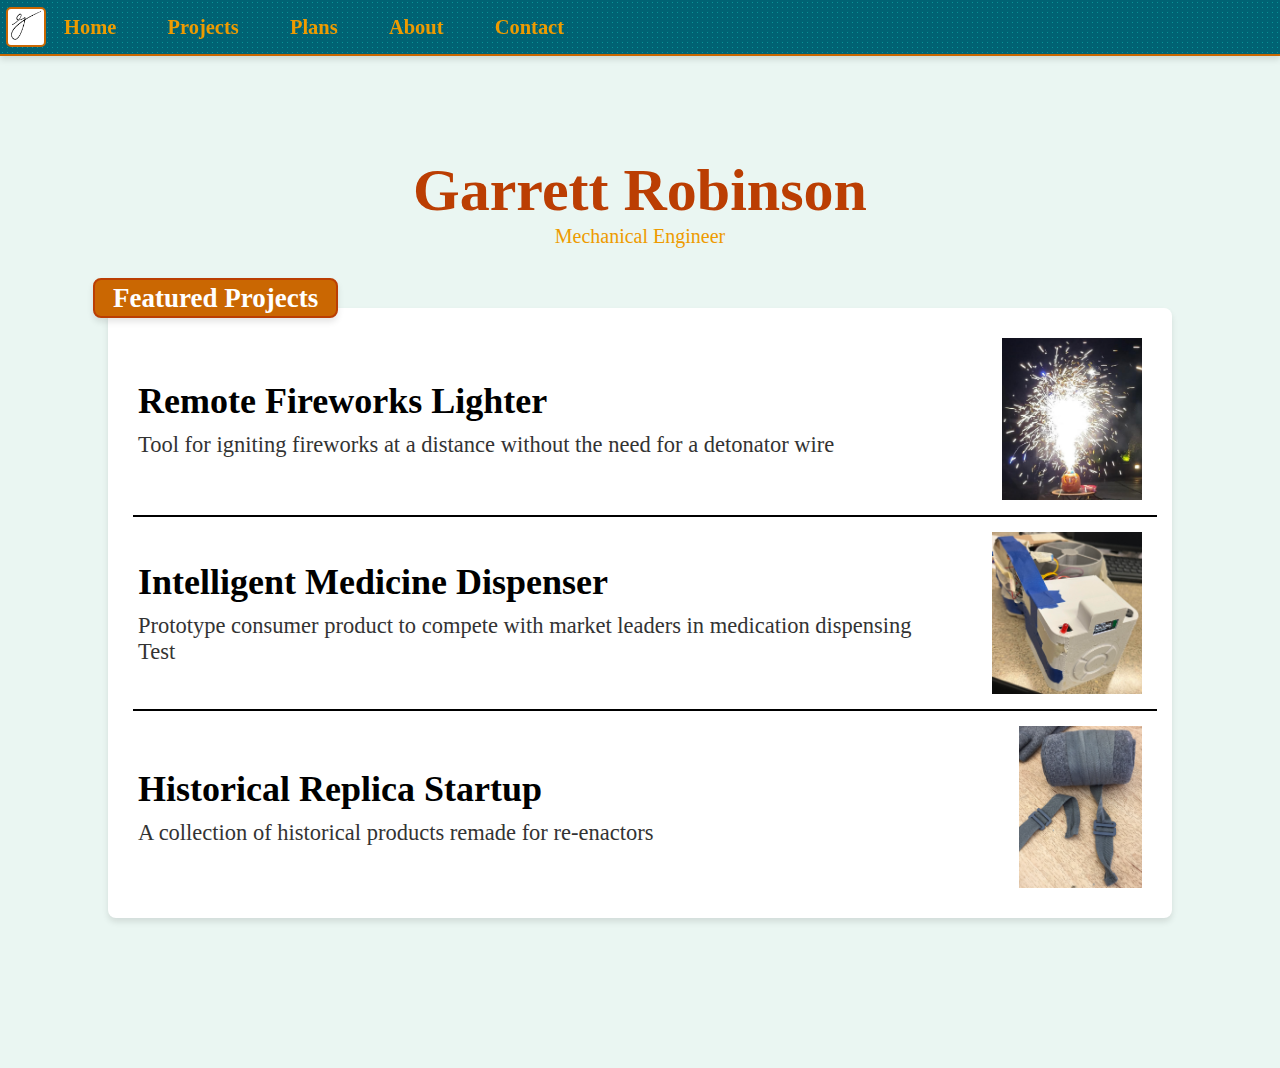
==== index.html @ 4be5e50f "Initial commit - added HTML and CSS files" ====
<!DOCTYPE html>
<!-- Hello! ~Yes, all written by Garrett Robinson-->
<!--Last updated: 11/7/25 -->
<html lang = "en">
<head>
	<meta charset="UTF-8">
	<meta name = "viewport" content = " width=device-width, initial-scale=1.0">
	<link rel="stylesheet" href="styleindex.css">
	<title>Garrett Robinson | Home </title>
	<link rel="icon" href ="PureSignature.ico" type="image/x-icon">
</head>

<body style="background-color: #EAF6F2;"> <!-- EFEFB5 -->

<div class="header-bar">
	<div class="header-bar-image-sector">
	<img src=PureSignature.ico alt="Signature-Logo" class="header-logo">
	</div>
	
	<div class="header-bar-text-sector">
	<div class="header-bar-text">
		<h1> Home</h1>
		<h1> Projects</h1>
		<h1> Plans</h1>
                <h1> About</h1>
                <h1> Contact</h1>
	</div>
	</div>

	<div class="header-bar-external-sector">
	</div>

</div>

<div class ="spacing-box">
</div>

<div class ="landing-head">
<h1> Garrett Robinson
<p> Mechanical Engineer
</div>

<div class ="spacing-box">
</div>

<div class ="center-box">

<div class ="title-box">
        <h1>Featured Projects</h1>
</div>

<!--	<div class ="horizontal-line"></div> -->
		<div class ="featured-section">
				<div class = "text-sector">
			<h1 class="featured-title">Remote Fireworks Lighter</h1>
			<p class="featured-passage">Tool for igniting fireworks at a distance without the need for a detonator wire</p>
        			</div>
				<div class = "image-sector">
			<img class="featured-image" src="FireworkPumpkin.jpg" alt="Remote Firework Lighter">
				</div>
                     <!--   <h1 class="featured-link">Learn More ></h1> -->
 		</div>

	<div class ="horizontal-line"></div>
                <div class ="featured-section">
                                <div class = "text-sector">
                        <h1 class="featured-title">Intelligent Medicine Dispenser</h1>
                        <p class="featured-passage">Prototype consumer product to compete with market leaders in medication dispensing</p>
<p class="featured-passage">Test</p>
                                 </div>
                                <div class = "image-sector">
                        <img class="featured-image" src="PillDispFin.jpg" alt="Pill Dispenser Prototype">
                                </div>
                     <!--   <h1 class="featured-link">Learn More ></h1> -->
                </div>

        <div class ="horizontal-line"></div>
                <div class ="featured-section">
                                <div class = "text-sector">
                        <h1 class="featured-title">Historical Replica Startup</h1>
                        <p class="featured-passage">A collection of historical products remade for re-enactors</p>
				</div>
                                <div class = "image-sector">
                        <img class="featured-image" src="PutteeShowcase.PNG" alt="Puttee Hooks Product">
                                </div>
                     <!--   <h1 class="featured-link">Learn More ></h1> -->
                </div>


<!--        <div class ="horizontal-line"></div>
                <div class ="featured-section">
                        <h1 class="featured-title">Intelligent Medicine Dispenser</h1>
                        <p class="featured-passage">Prototype consumer product to compete with market leaders in medication dispensing</p>
                        <img class="featured-image" src="PillDispFin.jpg" alt="Pill Dispenser Prototype">
                </div>
        <div class ="horizontal-line"></div>
                <div class ="featured-section">
                        <h1 class="featured-title">Historical Replica Startup</h1>
                        <p class="featured-passage">A collection of historical products remade for re-enactors</p>
                        <img class="featured-image" src="PutteeShowcase.PNG" alt="Puttee Hooks Product">
                </div> -->
</div>


<div class ="spacing-box" style = "height: 150px;"></div>

</body>

<!-- </div> -->

<!-- General Testing: -->
<!--
<div class ="site">
        <h1> Welcome to my website!</h1>
        <p> This is a website made with Amazon EC2 for my professional display </p>

        <p>Hi Bennett!</p>
        <p>Im still working on getting the https certificate and my own domain name. Its a "when I wake up" problem</p>
-->
<!-- <div class ="title-box">
        <h1>Featured Projects</h1>
</div> OLD LOCATION -->

<!--
<p style = "color:blue;">
Test
</p>
<p style = "font-size: 1000px;">
Test </p>
<h1>
Tester
</h1>
-->
<!--word -->
</html>
---- styleindex.css ----
/* This is the syle css sheet for the index.html page*/
/*all written by Garrett Robinson with a lot of internet help */

html, body{
margin: 0;
padding: 0;
width: 100%;

max-width: 100vw;
/*  overflow-x: hidden; breaks the header bar */
}

.site {
width: 100%;
margin: 0 auto;
}

.site p{
font-family: Calibri;
font-weight: lighter;
margin: 0; /*length/dist between lines*/
padding: 0;
color: green;
}

.site h1{
font-family: Calibri;
font-weight: bold;
/*font-size: 5vw;/* % of the viewport width*/
color: blue;
}

.header-bar{
position: sticky; /*relative static sticky*/
/*height: 60px;*/
height: 6vh;

background-color: #016273;
background-image: radial-gradient(circle, #0A9396 0.5px, transparent 0.5px);
background-size: 5px 5px;

box-shadow: 0 4px 6px rgba(0,0,0,0.1);

color: green;
display: flex;
/* justify-content: start; /*space-evenly*/
align-items: center; /*center*/ /* this is up/down alignment */

padding: 0px 0;
top: 0;
width: 100%;
border-bottom: 2px solid #CA6702;

z-index: 10;
}

.header-bar-image-sector{
/*border: 2px solid #333;/* FOR TESTING */

display: flex;
flex: .25;
height: 100%;
width: 100px;
gap: 20px;
flex-shrink: 1;
margin: 0px;

justify-content: center;
align-items: center;
}
.header-bar-text-sector{
display: flex;

/*border: 2px solid #333;/* FOR TESTING */
flex: 5;
height: 100%;
width: 100px;
gap: 20px;
flex-shrink: 1;
margin: 0px;

justify-content: flex-start;
align-items: center;
}
.header-bar-external-sector{
/*border: 2px solid #333;/* FOR TESTING */

display: flex;
flex: 1;
height: 100%;
width: 100px;
gap: 20px;
flex-shrink: 1;
margin: 0px;
}

.header-bar-text{
display: flex;
/*justify-content: space-evenly;*/
/*width: 40vw;*/
/*font-size: 200%;*/
gap: 4vw;
margin:1vw;
font-size: clamp(1rem, 2vw, 2rem)
}

.header-bar-text h1{
font-family: Calibri;
color: #EE9B00; /*yellow*/
/*color: #BB3E03; red-orange*/
font-size: 80%;
}
        .header-bar-text h1:hover {
            color: #fff; /*color to change to white*/
        }



.header-logo{
height: 4vh;
width: auto;
/* filter: invert(1);
mix-blend-mode: screen; /* this never worked, so be it*/
background-color: #fff; /*#EE9B00;/*#EAF6F2;*/
background-size: 15px 15px;
border-radius: 5px;
border: 2px solid #CA6702;/*#CA6702;#0A9396*/
/*margin-left: 10px;*/
margin: 5px;
}



.spacing-box{
height: 20px;
}

.landing-head{
font-family: Calibri;
font-weight: bold;
text-align: center;
margin-top: 80px;
}
.landing-head p{
font-family: Calibri;
font-weight: lighter;
margin: 0; /*length/dist between lines*/
padding: 0;
color: #EE9B00; /*yellow*/
font-size: 20px;
}
.landing-head h1{
font-family: Calibri;
font-weight: bold;
font-size: 60px;
color: #BB3E03; red-orange*/
}

/* .title-box{ /*use for pages
background-color: #CA6702;
border: 2px solid #BB3E03;
border-radius: 8px;
box-shadow: 0 4px 6px rgba(0,0,0,0.1);
width: 100%;
padding: 20px;

position: relative;
left: 50%;
transform: translateX(-100%) translateY(15px);
z-index: 3;
}*/

/* .title-box{
background-color: #CA6702;
border: 2px solid #BB3E03;
border-radius: 8px;
box-shadow: 0 4px 6px rgba(0,0,0,0.1);
width: 260px;
padding: 0px;
margin: 0;
line-height: 0;
position: relative; /*absolute*/
/*left: 50%; */
/*transform: translateX(120%) translateY(15px);*/
/* transform: translateY(15px);
left: 15%;
z-index: 3;
} OLD METHOD */

.title-box{
background-color: #CA6702;
border: 2px solid #BB3E03;
border-radius: 8px;
box-shadow: 0 4px 6px rgba(0,0,0,0.1);
/*width: 280px;*/

padding: 0px;
margin: 0px;
line-height: 0;

position: absolute; /* absolute instead of relative makes it ignore doc flow/resizing */
left: -15px;
top: -30px;
z-index: 3;
}

.title-box h1{

margin: 18px;
font-family: Calibri;
font-weight: bold;
/*font-size: auto;*/
font-size: 3vh;
color: #fff;
text-align: center;
}

.center-box{
background-color: #fff;
border-radius: 8px;
box-shadow: 0 4px 6px rgba(0,0,0,0.1);
width: 80%;
max-width: 1200px;
padding:20px;

position: relative; /*absolute*/
left: 50%;
transform: translateX(-50%);
z-index: 2;
}

.featured-section{ /*remade into a flex container*/
display: flex;
/*height: 20vh;*/
min-height: 20vh;
align-items: center;
gap: 20px;
padding: -30px;
/* background-color: #BB3E03; /* used for editing */

width: 100%;
/*display: flex;
flex-shrink: 1; */
/* margin: 0 0;
/* justify-content: space-between;*/
	transition: background-color 0.3s ease, box-shadow 0.3s ease;
}
        .featured-section:hover {
            background-color: #0A9396; /*color to change to*/
            box-shadow: 0 0 10px rgba(0, 123, 255, 0.5); /*shadow effect*/
        }

.text-sector{
/*border: 2px solid #BB3E03; FOR TESTING */
flex: 1;
height: 100%;

gap: 20px;
flex-shrink: 1;
margin: 10px;
}
.image-sector{
height: 100%;
/*border: 2px solid #BB3E03;*/
display: flex;
margin: 10px;

flex: 0;
align-items: center;
justify-content: end;
}

.featured-title{
font-family: Calibri;
font-weight: bold;
font-size:  4vh;
/*font-size: clamp(1.8rem, 3vw, 2.5rem); /* Responsive scaling */
color: #000;
margin: 0 0 10px;
}

.featured-passage{
font-family: Calibri;
font-weight: light;

font-size: 2.5vh;
color: #333;
margin: 0;
}

.featured-image{
height: 18vh;
width: auto;
}

.horizontal-line {
width: 100%;
height: 2px; /* Thickness*/
background-color: #000;
margin: 5px 5px; /* Spacing above and below the line */
}
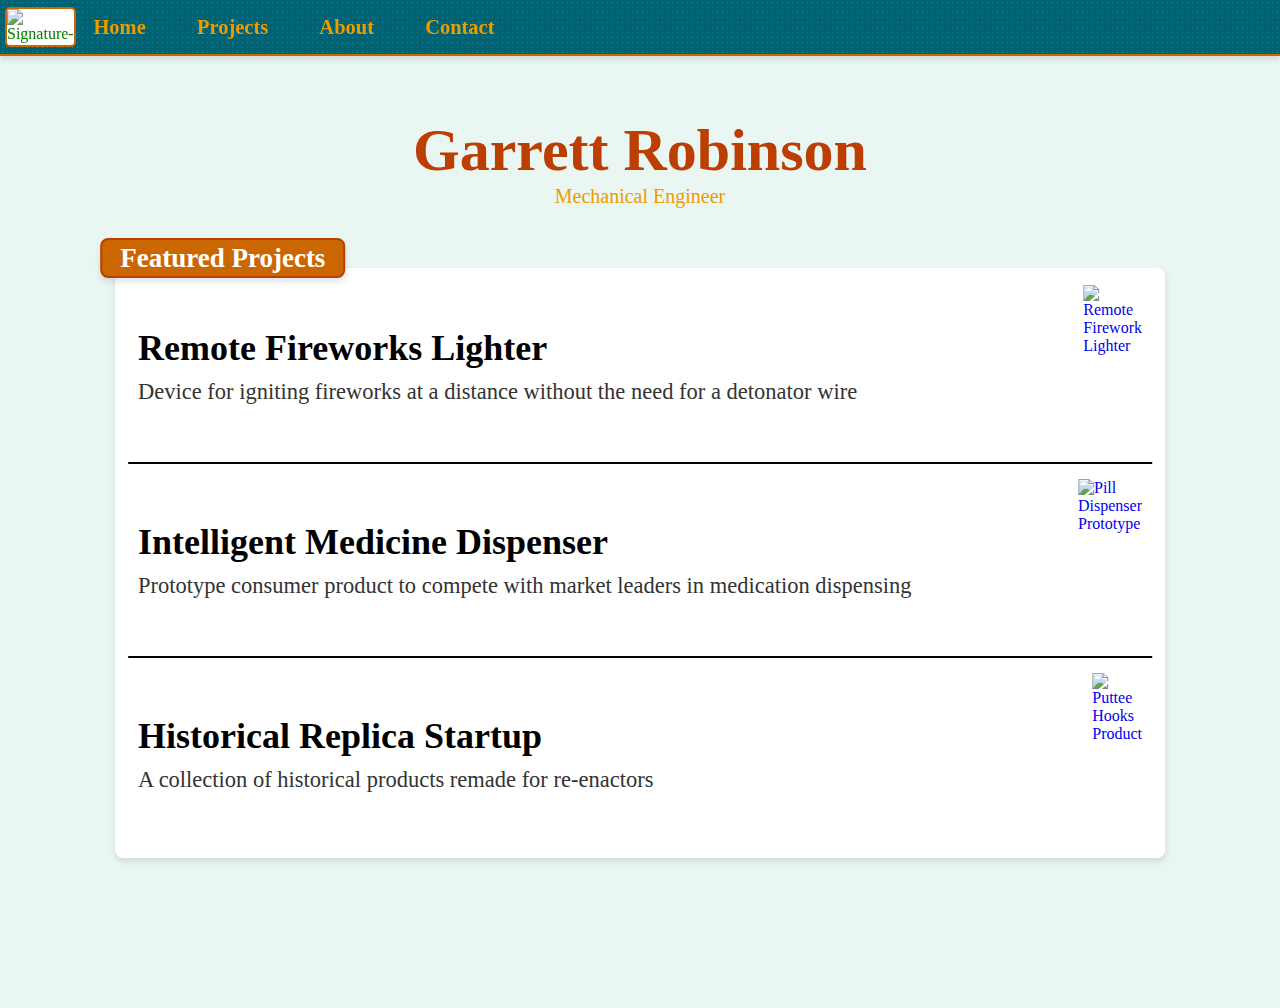
==== commit b5288678: "Included Changes to Main Files" ====
--- a/index.html
+++ b/index.html
@@ -1,6 +1,5 @@
 <!DOCTYPE html>
 <!-- Hello! ~Yes, all written by Garrett Robinson-->
-<!--Last updated: 11/7/25 -->
 <html lang = "en">
 <head>
 	<meta charset="UTF-8">
@@ -19,11 +18,11 @@
 	
 	<div class="header-bar-text-sector">
 	<div class="header-bar-text">
-		<h1> Home</h1>
-		<h1> Projects</h1>
-		<h1> Plans</h1>
-                <h1> About</h1>
-                <h1> Contact</h1>
+		<a href="https://garretteng.com/" style="text-decoration: none;"><h1> Home</h1></a>
+		<a href="https://garretteng.com/projects" style="text-decoration: none;"><h1>Projects</h1></a>
+               <!-- <a href="https://garretteng.com/plans" style="text-decoration: none;"><h1>Plans</h1></a>-->
+                <a href="https://garretteng.com/about" style="text-decoration: none;"><h1>About</h1></a>
+                <a href="https://garretteng.com/contact" style="text-decoration: none;"><h1>Contact</h1></a>
 	</div>
 	</div>
 
@@ -43,66 +42,61 @@
 <div class ="spacing-box">
 </div>
 
-<div class ="center-box">
+   <div class ="center-box">
 
 <div class ="title-box">
         <h1>Featured Projects</h1>
 </div>
 
-<!--	<div class ="horizontal-line"></div> -->
-		<div class ="featured-section">
-				<div class = "text-sector">
-			<h1 class="featured-title">Remote Fireworks Lighter</h1>
-			<p class="featured-passage">Tool for igniting fireworks at a distance without the need for a detonator wire</p>
-        			</div>
-				<div class = "image-sector">
-			<img class="featured-image" src="FireworkPumpkin.jpg" alt="Remote Firework Lighter">
-				</div>
+                <a href="https://garretteng.com/projects/remote-fireworks-lighter" style="text-decoration: none;">
+                <div class ="featured-section">
+                                <div class = "text-sector">
+                        <h1 class="featured-title">Remote Fireworks Lighter</h1>
+                        <p class="featured-passage">Device for igniting fireworks at a distance without the need for a detonator wire</p>
+                                </div>
+                                <div class = "image-sector">
+                        <img class="featured-image" src="/FireworkPumpkin.jpg" alt="Remote Firework Lighter">
+                                </div>
                      <!--   <h1 class="featured-link">Learn More ></h1> -->
- 		</div>
+                </div>
+                </a>
 
-	<div class ="horizontal-line"></div>
+        <div class ="horizontal-line"></div>
+                <a href="https://garretteng.com/projects/intelligent-medicine-dispenser" style="text-decoration: none;">
                 <div class ="featured-section">
                                 <div class = "text-sector">
                         <h1 class="featured-title">Intelligent Medicine Dispenser</h1>
                         <p class="featured-passage">Prototype consumer product to compete with market leaders in medication dispensing</p>
-<p class="featured-passage">Test</p>
                                  </div>
                                 <div class = "image-sector">
-                        <img class="featured-image" src="PillDispFin.jpg" alt="Pill Dispenser Prototype">
+                        <img class="featured-image" src="/PillDispFin.jpg" alt="Pill Dispenser Prototype">
                                 </div>
                      <!--   <h1 class="featured-link">Learn More ></h1> -->
                 </div>
+                </a>
 
-        <div class ="horizontal-line"></div>
+<div class ="horizontal-line"></div>
+                <a href="https://garretteng.com/projects/historical-replica-startup" style="text-decoration: none;">
                 <div class ="featured-section">
                                 <div class = "text-sector">
                         <h1 class="featured-title">Historical Replica Startup</h1>
                         <p class="featured-passage">A collection of historical products remade for re-enactors</p>
-				</div>
+                                </div>
                                 <div class = "image-sector">
-                        <img class="featured-image" src="PutteeShowcase.PNG" alt="Puttee Hooks Product">
+                        <img class="featured-image" src="/PutteeShowcase.PNG" alt="Puttee Hooks Product">
                                 </div>
                      <!--   <h1 class="featured-link">Learn More ></h1> -->
                 </div>
+                </a>
 
 
-<!--        <div class ="horizontal-line"></div>
-                <div class ="featured-section">
-                        <h1 class="featured-title">Intelligent Medicine Dispenser</h1>
-                        <p class="featured-passage">Prototype consumer product to compete with market leaders in medication dispensing</p>
-                        <img class="featured-image" src="PillDispFin.jpg" alt="Pill Dispenser Prototype">
-                </div>
-        <div class ="horizontal-line"></div>
-                <div class ="featured-section">
-                        <h1 class="featured-title">Historical Replica Startup</h1>
-                        <p class="featured-passage">A collection of historical products remade for re-enactors</p>
-                        <img class="featured-image" src="PutteeShowcase.PNG" alt="Puttee Hooks Product">
-                </div> -->
 </div>
-
+   </div>
 
 <div class ="spacing-box" style = "height: 150px;"></div>
+<!--
+<p> Test </p>
+ <a href="https://garretteng.com/index.html" style="text-decoration: none;">Link</a>
 
 </body>
 
--- a/styleindex.css
+++ b/styleindex.css
@@ -1,13 +1,11 @@
-
-
 /* This is the syle css sheet for the index.html page*/
+/* *Now generalized to all pages */
 /*all written by Garrett Robinson with a lot of internet help */
 
 html, body{
 margin: 0;
 padding: 0;
 width: 100%;
-
 max-width: 100vw;
 /*  overflow-x: hidden; breaks the header bar */
 }
@@ -16,7 +14,6 @@
 width: 100%;
 margin: 0 auto;
 }
-
 .site p{
 font-family: Calibri;
 font-weight: lighter;
@@ -24,7 +21,6 @@
 padding: 0;
 color: green;
 }
-
 .site h1{
 font-family: Calibri;
 font-weight: bold;
@@ -84,7 +80,7 @@
 justify-content: flex-start;
 align-items: center;
 }
-.header-bar-external-sector{
+.header-bar-external-sector{ /* This was eventually unused, left in only for formatting*/
 /*border: 2px solid #333;/* FOR TESTING */
 
 display: flex;
@@ -102,7 +98,7 @@
 /*width: 40vw;*/
 /*font-size: 200%;*/
 gap: 4vw;
-margin:1vw;
+margin: 1vw;
 font-size: clamp(1rem, 2vw, 2rem)
 }
 
@@ -141,7 +137,7 @@
 font-family: Calibri;
 font-weight: bold;
 text-align: center;
-margin-top: 80px;
+/*margin-top: 80px;*/
 }
 .landing-head p{
 font-family: Calibri;
@@ -155,40 +151,182 @@
 font-family: Calibri;
 font-weight: bold;
 font-size: 60px;
+color: #BB3E03; /*red-orange*/
+}
+
+/* ~~~~~~~~~~~~~~~ PAGES STUFF ~~~~~~~~~~~~~~~~~*/
+.page-head{
+font-family: Calibri;
+font-weight: bold;
+text-align: center;
+/*margin-top: 0px;*/
+margin: 0px;
+padding: 0px;
+/*overflow: hidden;*/
+}
+.page-head p{
+font-family: Calibri;
+font-weight: lighter;
+padding: 0;
+color: #EE9B00; /*yellow*/
+/*color: #CA6702; /*bronze*/
+/*font-size: 20px;*/
+font-size: clamp(1rem, .25vw + 1rem, 2.25rem);
+margin: 0px;
+}
+.page-head h1{
+font-family: Calibri;
+font-weight: bold;
+/*font-size: 60px;*/
+font-size: clamp(1rem, 1vw + 1.5rem, 2.25rem);
+
+
+
 color: #BB3E03; red-orange*/
-}
-
-/* .title-box{ /*use for pages
-background-color: #CA6702;
-border: 2px solid #BB3E03;
-border-radius: 8px;
-box-shadow: 0 4px 6px rgba(0,0,0,0.1);
-width: 100%;
-padding: 20px;
-
-position: relative;
-left: 50%;
-transform: translateX(-100%) translateY(15px);
+margin: 0px;
+margin: 0px;
+padding: 0px;
+}
+.page-head h2{
+font-family: Calibri;
+font-weight: bold;
+font-size: 30px;
+/*color: #BB3E03; /*red-orange*/
+/*color: #EE9B00; /*yellow*/
+color: #000; /*red-orange*/
+margin: 0px;
+margin: 0px;
+font-size: clamp(1rem, 1vw + 1.5rem, 2.25rem);  
+}
+.page-body{
+font-family: Calibri;
+margin: 0px;
+padding: 0px;
+
+font-size: 1rem;
+/*overflow: hidden;*/
+}
+
+.page-body p{
+font-family: Calibri;
+font-weight: lighter;
+padding: 0;
+/*color: #EE9B00; /*yellow*/
+/*font-size: 20px; /* 2vh */ 
+font-size: clamp(1rem, 0.75vw + 0.5rem, 2.25rem);
+
+margin: 0px;
+/*margin-top: 1em; */
+}
+.page-body p2{ /* Note for future G: This is NOT correct practice, it should be .page-body .p2, as in its own container, p2 does not inherently exist as a tag*/
+font-family: Calibri;
+font-weight: bold;
+padding: 0;
+/*color: #EE9B00; /*yellow*/
+/*font-size: 20px; /* 2vh */ 
+font-size: clamp(1rem, 0.75vw + 0.1rem, 2.25rem);
+
+margin: 0px;
+/*margin-top: 1em; */
+}
+.page-body h1{
+font-family: Calibri;
+font-weight: bold;
+padding: 0;
+/*color: #EE9B00; /*yellow*/
+font-size: 40px;
+margin: 0px;
+/*margin-top: .5em;*/
+/*font-size: clamp(1rem, .75vw + 1.5rem, 2.25rem);*/
+font-size: clamp(.25rem, 1vw + 1rem, 2.5rem);
+}
+.fixed-about-box{
+border: 2px solid #BB3E03; /*for testing */
+
+padding: 0px;
+margin: 0px;
+line-height: 0;
+
+position: absolute; /* absolute instead of relative makes it ignore doc flow/resizing */
+right: 15px;
+top: -30px;
 z-index: 3;
-}*/
-
-/* .title-box{
-background-color: #CA6702;
-border: 2px solid #BB3E03;
-border-radius: 8px;
-box-shadow: 0 4px 6px rgba(0,0,0,0.1);
-width: 260px;
+}
+.about-name-container { /*used to hold the text*/ /* this ended up being a bad way to do this, flexbox may have worked better */
+position: absolute;
+/*background-color: #fff;*/
+bottom: 100%; /*bottom of image at the top of the container its in */
+left: 5%; /*22.5%X actually 20%*/
+
+   /* transform: translateY(-150px); /*gives the height from the bottom (the top of parent container)*/  
+   transform: translateY(-2vw); /*gives the height from the bottom (the top of parent container, previously 8vw)*/
+}
+
+.about-image {
+position: absolute;
+/*background-color: #fff;*/
+bottom: 100%; /*bottom of image at the top of the container its in */
+left: 60%;
+  
+/*height: 400px;*/	
+height: 30vw; 
+max-height: 400px;
+
+width: auto;  
+z-index: 4;
+}
+.about-head-text{
+font-family: Calibri;
+font-weight: bold;
+/*font-size: 120px;*/
+font-size: 120px;
+font-size: clamp(1rem, 7vw + .25rem, 7rem);  
+
+color: #fff;
+margin: 0px;
 padding: 0px;
-margin: 0;
-line-height: 0;
-position: relative; /*absolute*/
-/*left: 50%; */
-/*transform: translateX(120%) translateY(15px);*/
-/* transform: translateY(15px);
-left: 15%;
-z-index: 3;
-} OLD METHOD */
-
+
+/*text-shadow: 0px 4px 6px rgba(0, 0, 0, 0.1);*/
+text-shadow: 2px 2px 4px rgba(0, 0, 0, 0.2), 2px 2px 4px rgba(50, 50, 50, 0.5);
+}
+
+.aboutcontainer{
+display: grid;
+grid-template-rows: 100%;
+grid-template-columns: 15% 85%; /* For future garrett, or garrett re-doing this, use fractional units (0.5fr) */
+/*grid-template-columns: .15fr .85fr;*/
+
+/*border: 2px solid #BB3E03;*/
+/*gap: 10vw;*/
+
+    @media (max-width: 800px) {
+	gap: 10vw;
+    }
+}
+
+.about-item1{
+/*border: 2px solid #040;*/
+grid-row: 1 / 2;
+grid-column: 1 / 2;
+}
+.about-item2{
+/*border: 2px solid #040;*/
+grid-row: 1 / 2;
+grid-column: 2 / 3;
+}
+.pitt-logo{
+height: 5vh;
+width: auto;
+/*margin: 5px;*/
+}
+
+.spreadsheet{
+width: 100%;
+border: none;
+height: 500px;
+overflow: hidden;
+}
+/*~~~~~ Back to index ~~~~~*/
 .title-box{
 background-color: #CA6702;
 border: 2px solid #BB3E03;
@@ -223,7 +361,39 @@
 box-shadow: 0 4px 6px rgba(0,0,0,0.1);
 width: 80%;
 max-width: 1200px;
+/*padding:20px;*/
+padding: 1%;
+padding-top: .5vw; /*remember this affects a lot of stuff */
+
+position: relative; /*absolute*/
+left: 50%;
+transform: translateX(-50%);
+z-index: 2;
+}
+.center-box-alt{
+background-color: #016273;
+background-image: radial-gradient(circle, #0A9396 0.5px, transparent 0.5px);
+background-size: 5px 5px;
+
+box-shadow: 0 4px 6px rgba(0,0,0,0.1);
+/*height: 500px;*/
+border-radius: 8px;
+width: 85%;
+max-width: 1250px;
 padding:20px;
+
+position: relative; /*absolute*/
+left: 50%;
+transform: translateX(-50%);
+z-index: 2;
+}
+
+.center-text-box{
+/*border: 2px solid #BB3E03; /*FOR TESTING, PLEASE DO style = "border: 2px solid #BB3E03;" INSTEAD */
+
+width: 80%;
+max-width: 1200px;
+/*padding:20px;*/
 
 position: relative; /*absolute*/
 left: 50%;
@@ -283,7 +453,7 @@
 
 .featured-passage{
 font-family: Calibri;
-font-weight: light;
+font-weight: lighter;
 
 font-size: 2.5vh;
 color: #333;
@@ -299,5 +469,111 @@
 width: 100%;
 height: 2px; /* Thickness*/
 background-color: #000;
-margin: 5px 5px; /* Spacing above and below the line */
-}
+/*margin: 5px 5px; /* Spacing above and below the line */
+margin: 5px 0px;
+}
+
+/*---------------------------------------- Project Exclusive Stuff --------------------------------------------*/
+
+.collapsible-section {
+     /* margin: 10px 0;*/
+	/*border: 1px solid #ccc;*/
+     /* border-radius: 5px;*/
+
+background-color: #fff;
+border-radius: 8px;
+box-shadow: 0 4px 6px rgba(0,0,0,0.1);
+width: 82%;
+max-width: 1240px;
+/*padding:20px;
+/*margin: 0 20px;*/
+
+position: relative; /*absolute*/
+left: 50%;
+transform: translateX(-50%);
+z-index: 2;
+
+    }
+
+    .collapsible-button {
+      width: 100%;
+      text-align: left;
+     /* padding: 10px;*/
+	border-radius: 8px;
+
+    /*border-top-left-radius: 8px;
+    border-top-right-radius: 8px;/*
+    border-bottom-left-radius: 0;
+    border-bottom-right-radius: 0;*/
+
+      font-size: 16px;
+      background-color: #CA6702;
+      border: none;
+      outline: none;
+	/*margin: -20px;*/
+	padding-block: 0;
+	padding-inline: 0;      
+	padding: 0px;
+      cursor: pointer;
+      transition: background-color 0.3s ease;
+    }
+
+    .collapsible-button:hover {
+      background-color: #BB3E03; /*ddd*/
+    }
+
+    .collapsible-content {
+      max-height: 0;
+      overflow: hidden;
+      padding: 0 10px;
+      
+     transition: max-height 0.3s ease, padding 0.3s ease;
+    }
+
+    .collapsible-content.open {
+      max-height: 800px; /*Not sure if this is necessary. Update- it is*/
+      padding: 10px 10px;
+    }
+
+/*I do not claim to have written the javascript + original collapsible, credit goes to W3Schools */
+
+.figure-image {
+/*border: 1px solid #ccc;*/
+
+/*background-color: #fff;*/
+display: flex;
+border: 2px #0;
+left: 50%;
+
+/*height: 400px;*/      
+height: 15vw; 
+/*max-height: 375px;*/
+
+min-height: 12vh;
+
+width: auto; 
+/*margin-bottom: 1vw;*/ /*Typically the text has the margin*/
+
+/*z-index: 4;*/
+}
+
+.figure-container {
+/*border: 1px solid #000;*/
+  
+display: flex;
+width: 100%;
+justify-content: center;
+align-items: center;
+
+flex-wrap: wrap;
+}
+
+.half-figure-sector{
+display: flex;
+/*border: 1px solid #bbb;*/
+
+flex: 0.5;
+
+justify-content: center;
+align-items: center;
+}
